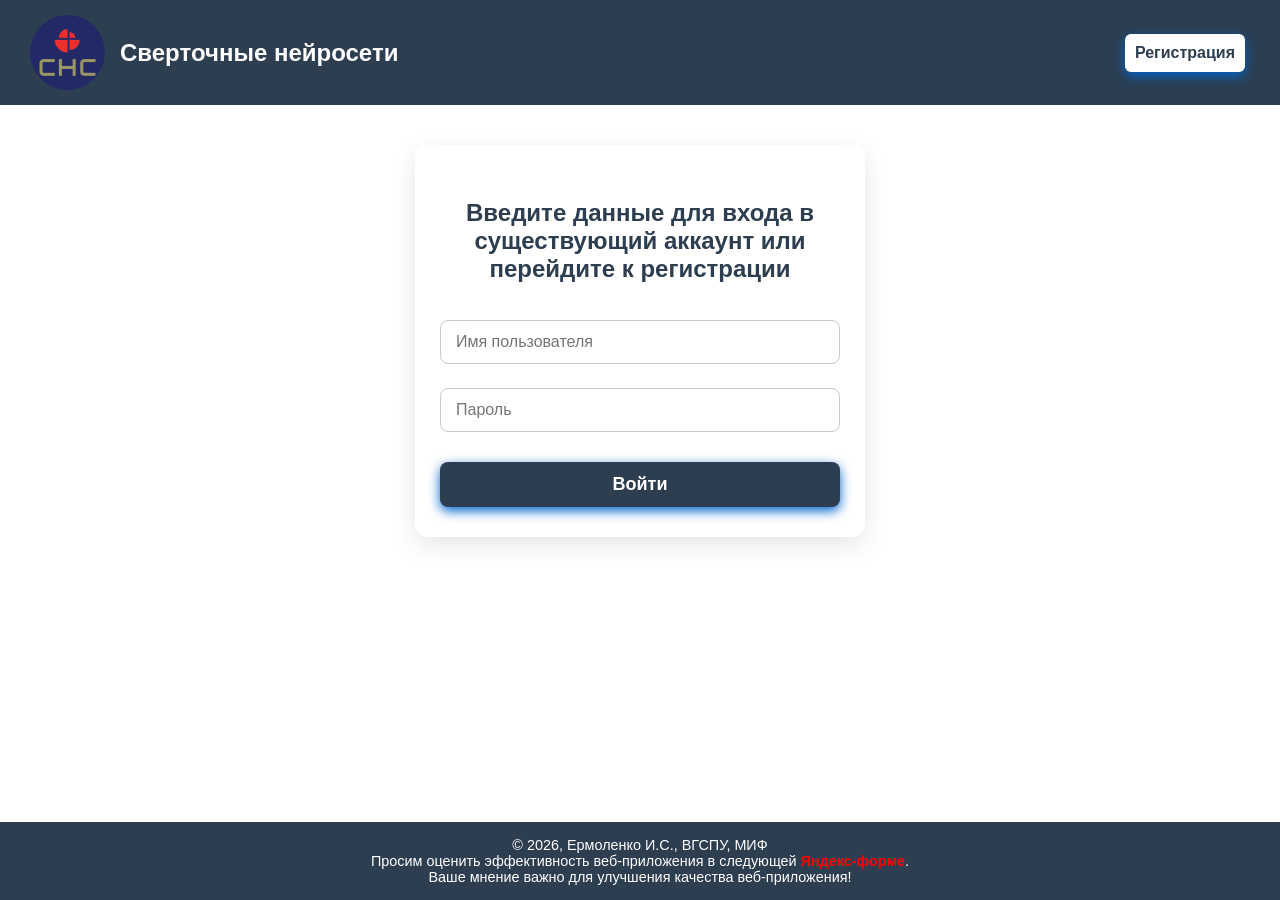
==== templates/login.html @ 4dd692c5 "init project" ====
﻿<!DOCTYPE html>
<html lang="ru">

<head>
    <meta charset="UTF-8" />
    <meta name="viewport" content="width=device-width, initial-scale=1" />
    <title>Вход в аккаунт</title>
    <link rel="icon" href="/static/images/logo.png" type="image/png">
    <link rel="stylesheet" href="/static/css/reg_log.css">
</head>

<body>
    <header>
        <div class="logo">
            <img src="/static/images/logo.png">Сверточные нейросети
        </div>
        <div class="registration">
            <a href="registration">Регистрация</a>
        </div>
    </header>

    <main>
        <div class = "container">
            <form action = "{{ url_for('login') }}" method = "post">
                <h3>Введите данные для входа в существующий аккаунт или перейдите к регистрации</h3>
                <input type = "text" name = "username" placeholder = "Имя пользователя" required><br>
                <input type = "password" name = "password" placeholder = "Пароль" required><br>
                <button type="submit" class="btn">Войти</button>
            </form>
        </div>
    </main>

    <footer>
        &copy; 2026, Ермоленко И.С., ВГСПУ, МИФ<br>
        Просим оценить эффективность веб-приложения 
        в следующей <a href="https://forms.yandex.ru/u/69a55c0002848f80e010da56" class="styled-link">Яндекс-форме</a>.<br>
        Ваше мнение важно для улучшения качества веб-приложения!
    </footer>
</body>

</html>
---- static/css/reg_log.css ----
body {
    font-family: Arial, sans-serif;
    margin: 0; padding: 0;
    display: flex;
    flex-direction: column;
    min-height: 100vh;
}

header {
    background-color: #2c3e50;
    color: white;
    padding: 15px 30px;
    display: flex;
    justify-content: space-between;
    align-items: center;
}

header .logo {
    font-size: 24px;
    font-weight: bold;
    color: white;
    display: flex;
    align-items: center;
}

header .logo img {
    max-width: 75px;
    margin-right: 15px;
    border-radius: 50px;
}

header .registration a {
    display: inline-block;
    padding: 10px;
    background-color: white;
    color: #2c3e50;
    text-decoration: none;
    font-weight: 600;
    border-radius: 6px;
    box-shadow: 0 4px 12px #0066cc;
    transition: background-color 0.3s ease, transform 0.2s ease;
    margin-left: 5px;
    margin-right: 5px;
}

header .registration a:hover {
    background-color: #0066cc;
    color: white;
    transform: scale(1.1);
}

main {
    flex: 1 0 auto;
}

.container {
    max-width: 400px;
    margin: 40px auto;
    padding: 30px 25px;
    border-radius: 12px;
    box-shadow: 0 8px 24px rgba(0, 0, 0, 0.1);
    font-family: "Segoe UI", Tahoma, Geneva, Verdana, sans-serif;
}

.container h3 {
    text-align: center;
    margin-bottom: 25px;
    color: #2c3e50;
    font-weight: 600;
    font-size: 24px;
}

.container input[type="text"],
.container input[type="password"] {
    width: 100%;
    padding: 12px 15px;
    margin: 12px 0;
    border: 1.8px solid #ccc;
    border-radius: 8px;
    box-sizing: border-box;
    font-size: 16px;
    transition: border-color 0.3s ease;
}

.container input[type="text"]:focus,
.container input[type="password"]:focus {
    border-color: #2c3e50;
    outline: none;
    box-shadow: 0 0 6px rgba(0, 123, 255, 0.3);
}

.btn {
    width: 100%;
    padding: 12px 0;
    margin-top: 18px;
    background-color: #2c3e50;
    border: none;
    border-radius: 8px;
    color: white;
    font-size: 18px;
    font-weight: 600;
    cursor: pointer;
    box-shadow: 0 4px 12px #0066cc;
    transition: background-color 0.3s ease, transform 0.2s ease;
    text-decoration: none;
    display: inline-block;
    text-align: center;
}

.btn:hover {
    background-color: #0066cc;
}

footer {
    background-color: #2c3e50;
    color: white;
    text-align: center;
    font-size: 0.9em;
    padding: 15px 30px;
}

.styled-link {
    color: red;
    text-decoration: none;
    font-weight: 600;
    transition: color 0.3s ease, text-decoration 0.3s ease;
}

.styled-link:hover, 
.styled-link:focus {
    color: darkred;
    text-decoration: underline;
    cursor: pointer;
}
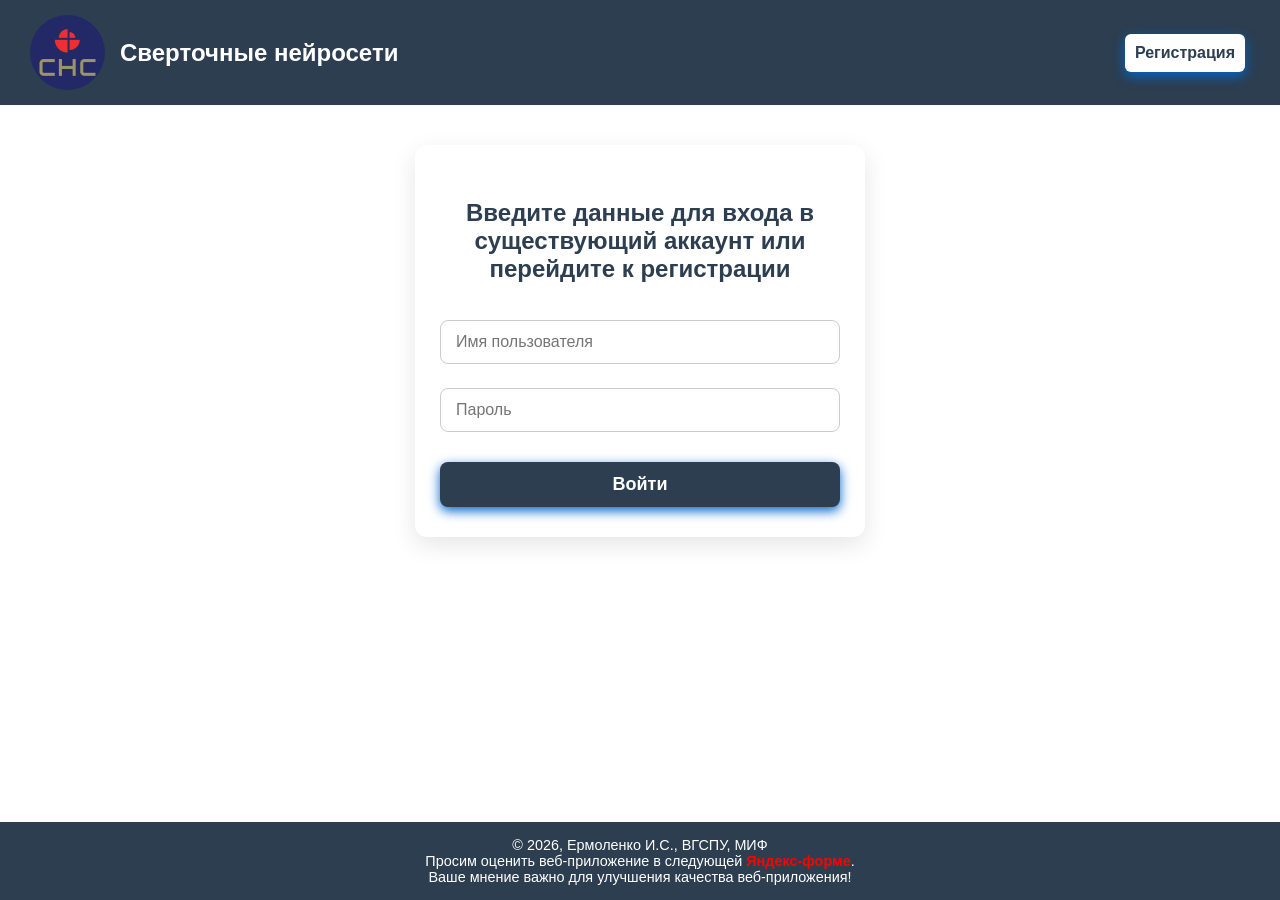
==== commit fdfed230: "deploy: new update for deploy" ====
--- a/templates/login.html
+++ b/templates/login.html
@@ -32,7 +32,7 @@
 
     <footer>
         &copy; 2026, Ермоленко И.С., ВГСПУ, МИФ<br>
-        Просим оценить эффективность веб-приложения 
+        Просим оценить веб-приложение 
         в следующей <a href="https://forms.yandex.ru/u/69a55c0002848f80e010da56" class="styled-link">Яндекс-форме</a>.<br>
         Ваше мнение важно для улучшения качества веб-приложения!
     </footer>
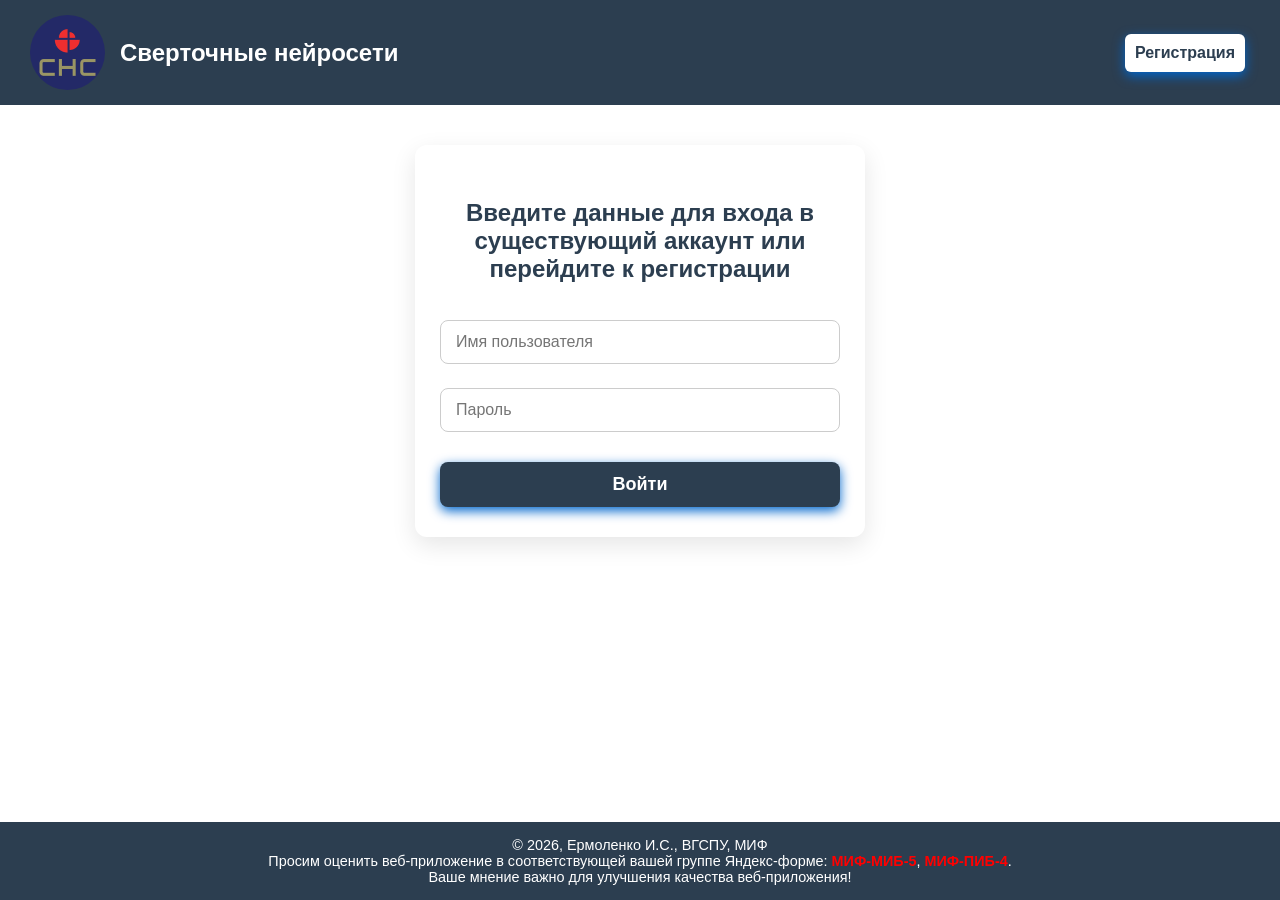
==== commit 48924731: "aprobation" ====
--- a/templates/login.html
+++ b/templates/login.html
@@ -32,10 +32,12 @@
 
     <footer>
         &copy; 2026, Ермоленко И.С., ВГСПУ, МИФ<br>
-        Просим оценить веб-приложение 
-        в следующей <a href="https://forms.yandex.ru/u/69a55c0002848f80e010da56" class="styled-link">Яндекс-форме</a>.<br>
+        Просим оценить веб-приложение в соответствующей вашей группе Яндекс-форме: 
+        <a href="https://forms.yandex.ru/u/69a55c0002848f80e010da56" class="styled-link">МИФ-МИБ-5</a>, 
+        <a href="https://forms.yandex.ru/u/6a0c1fb9d046882160038b87" class="styled-link">МИФ-ПИБ-4</a>.<br>
         Ваше мнение важно для улучшения качества веб-приложения!
     </footer>
+
 </body>
 
 </html>
